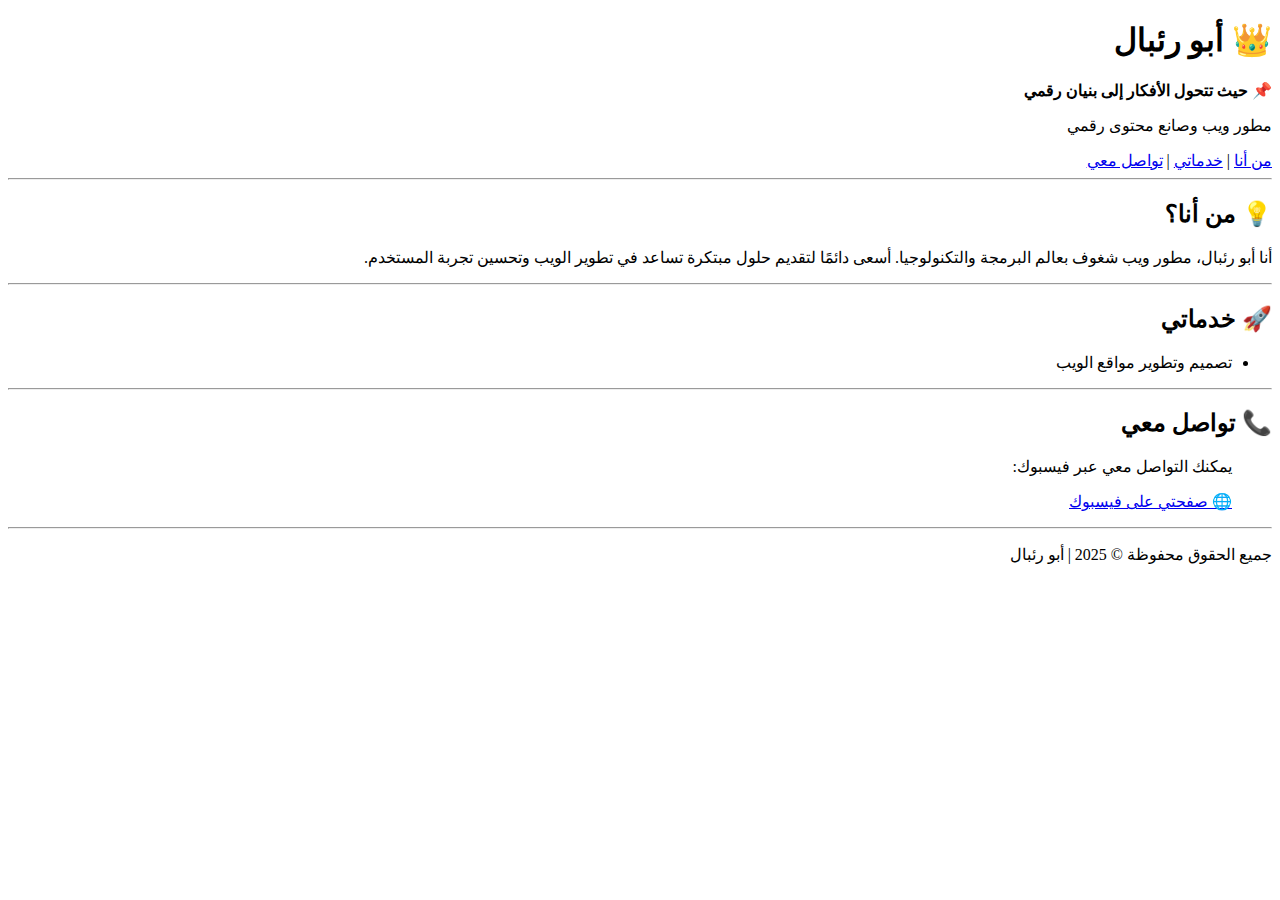
==== index.html @ edb610a1 "Update index.html" ====
<!DOCTYPE html>
<html lang="ar" dir="rtl">
<head>
    <meta charset="UTF-8">
    <meta name="keywords" content="Abu ribal, Abu ri'bal, أبو رئبال, أبو ريبال, برمجة, تطوير مواقع, HTML, مشاريع, GitHub Pages">
    <meta name="description" content="موقع أبو رئبال، استعرض مشاريعي وأعمالي في البرمجة وتطوير الويب.">
    <meta name="viewport" content="width=device-width, initial-scale=1.0">
    <meta name="description" content="صفحة تعريفية عن أبو رئبال">
    <title>أبو رئبال - الصفحة التعريفية</title>
</head>
<body>

    <!-- رأس الصفحة -->
    <header>
        <h1>👑 أبو رئبال</h1>
        <p><strong>📌 حيث تتحول الأفكار إلى بنيان رقمي</strong></p>
        <p>مطور ويب وصانع محتوى رقمي</p>
        <nav>
            <a href="#about">من أنا</a> | 
            <a href="#services">خدماتي</a> | 
            <a href="#contact">تواصل معي</a>
        </nav>
        <hr>
    </header>

    <!-- قسم التعريف -->
    <section id="about">
        <h2>💡 من أنا؟</h2>
        <p>أنا أبو رئبال، مطور ويب شغوف بعالم البرمجة والتكنولوجيا. أسعى دائمًا لتقديم حلول مبتكرة تساعد في تطوير الويب وتحسين تجربة المستخدم.</p>
    </section>

    <hr>

    <!-- قسم الخدمات -->
    <section id="services">
        <h2>🚀 خدماتي</h2>
        <ul>
            <li>تصميم وتطوير مواقع الويب</li>
        </ul>
    </section>

    <hr>

    <!-- قسم التواصل -->
    <section id="contact">
        <h2>📞 تواصل معي</h2>
        <ul>
            <p>يمكنك التواصل معي عبر فيسبوك:</p>
            <a href="https://www.facebook.com/AbuRibalDev" target="_blank">🌐 صفحتي على فيسبوك</a>
        </ul>
    </section>

    <hr>

    <!-- تذييل الصفحة -->
    <footer>
        <p>جميع الحقوق محفوظة &copy; 2025 | أبو رئبال</p>
    </footer>

</body>
</html>
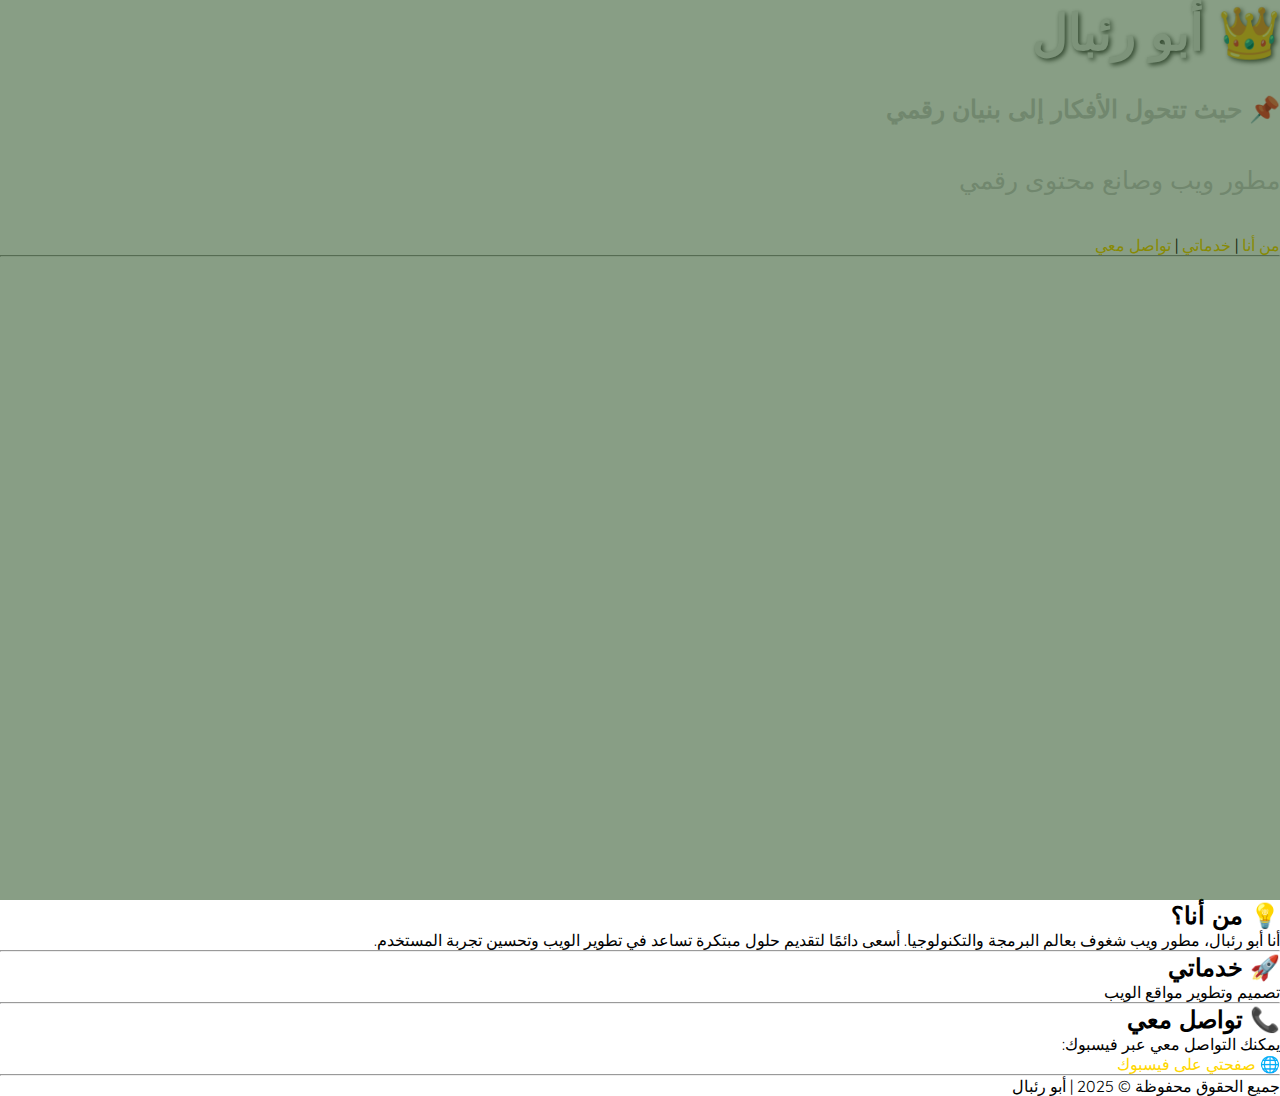
==== commit 18e9cef6: "Update index.html" ====
--- a/index.html
+++ b/index.html
@@ -5,7 +5,108 @@
     <meta name="keywords" content="Abu ribal, Abu ri'bal, أبو رئبال, أبو ريبال, برمجة, تطوير مواقع, HTML, مشاريع, GitHub Pages">
     <meta name="description" content="موقع أبو رئبال، استعرض مشاريعي وأعمالي في البرمجة وتطوير الويب.">
     <meta name="viewport" content="width=device-width, initial-scale=1.0">
+    <meta name="google-site-verification" content="D7hXa_2DkPLe0Oyf7oeEblVMeoApub_CiQ7QT9tOCLc" />
     <meta name="description" content="صفحة تعريفية عن أبو رئبال">
+
+    <style>
+        @import url('https://fonts.googleapis.com/css2?family=Poppins:ital,wght@0,100;0,200;0,300;0,400;0,500;0,600;0,700;0,800;0,900;1,100;1,200;1,300;1,400;1,500;1,600;1,700;1,800;1,900&family=Quicksand:wght@300..700&display=swap');
+
+* {
+    font-family: "Quicksand", sans-serif;
+    margin: 0;
+    padding: 0;
+    box-sizing: border-box;
+    scroll-behavior: smooth;
+}
+
+html {
+    scroll-behavior: smooth;
+}
+
+a {
+    text-decoration: none;
+    color: #FFD700;
+}
+
+ul {
+    list-style: none;
+}
+
+/* header start */
+/* navbar start */
+header {
+    height: 100vh;
+    background: url(./photo/home.jpg) center center/cover no-repeat;
+    position: relative;}
+header::before {
+    content: "";
+    width: 100%;
+    height: 100%;
+    position: absolute;
+    top: 0;
+    left: 0;
+    background: rgba(18, 61, 11, 0.5);
+}
+img::before {
+    content: "";
+    width: 100%;
+    height: 100%;
+    position: absolute;
+    top: 0;
+    left: 0;
+    background: rgba(18, 61, 11, 0.9);
+}
+nav * , .content * {
+    z-index: 10;
+}
+#navbar img {
+    height: 80px;
+    margin-left: 100px;
+    border-radius: 10%;
+    box-shadow: 5px 5px 15px rgba(0, 0, 0, 0.5);
+}
+#navbar {
+    height: 100px;
+    width: 100%;
+    align-items: center;
+    display: flex;
+    justify-content: space-between;
+}
+#navbar ul {
+    margin-right: 100px;
+    display: flex;
+}
+nav ul li a {
+    padding: 15px 25px;
+    font-weight: 800;
+}
+#navbar ul a:hover {
+    border-bottom: 3px solid #FFD700;
+}
+/* navbar end */
+
+/* content start */
+header .content {
+    display: flex;
+    flex-direction: column;
+    justify-content: center;
+    align-items: center;
+    height: 75%;
+}
+header h1 {
+    color:#E8E8E8;
+    font-size: 50px;
+    text-shadow: 2px 2px 5px rgba(0, 0, 0, 0.7);
+}
+header p {
+    color: #D1D1D1;
+    margin: 30px 0 40px;
+    font-size: 25px;
+}
+/* content end */
+
+/* header end */
+    </style>
     <title>أبو رئبال - الصفحة التعريفية</title>
 </head>
 <body>
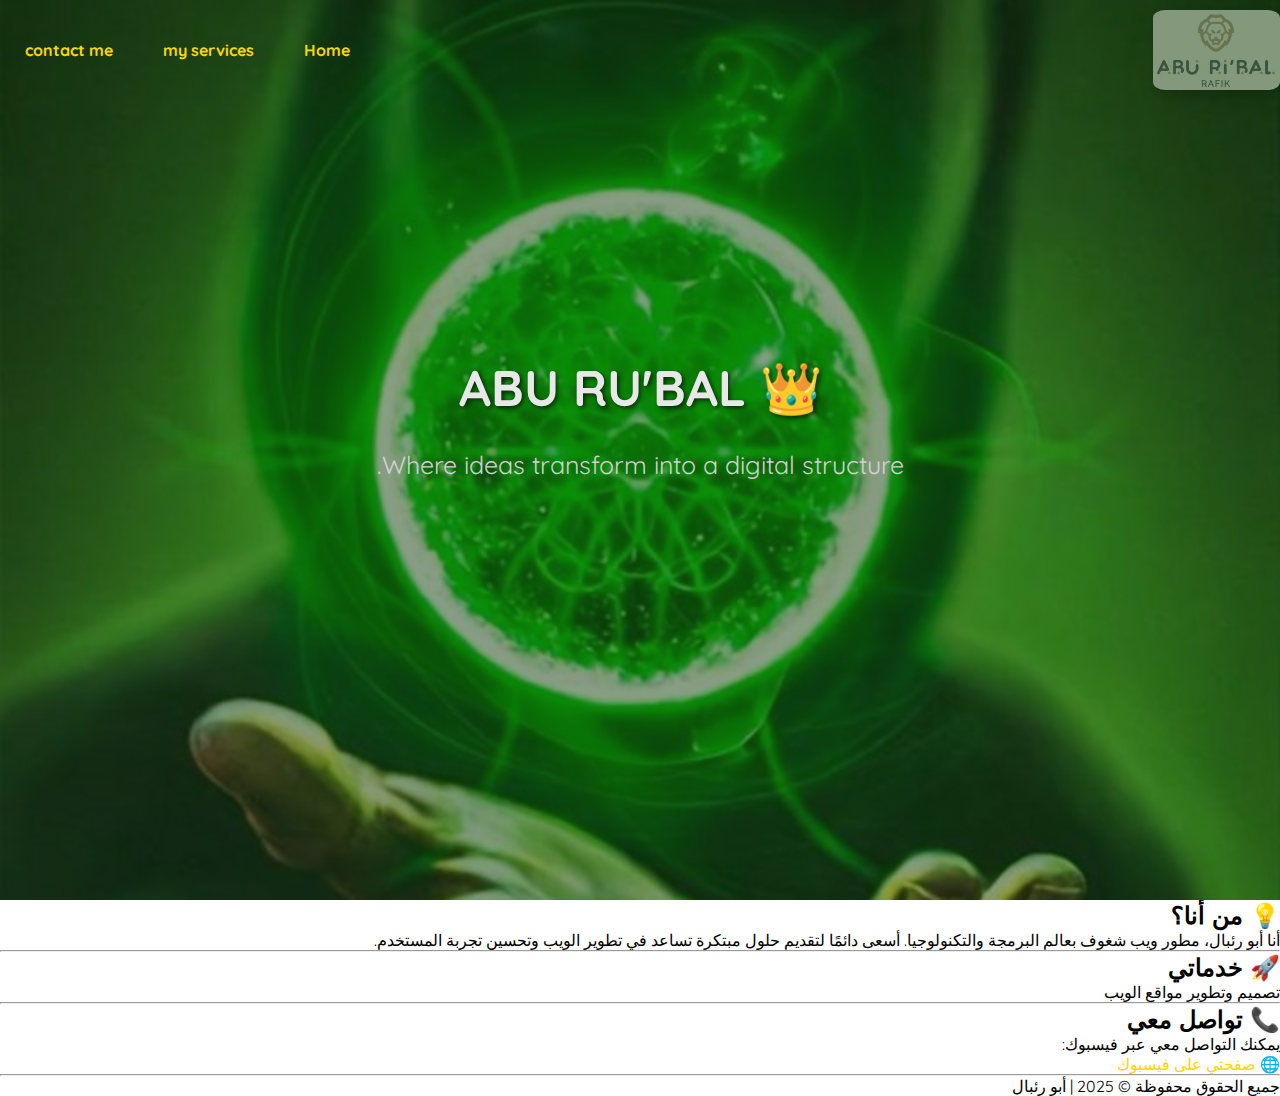
==== commit e82b5528: "Update index.html" ====
--- a/index.html
+++ b/index.html
@@ -111,18 +111,25 @@
 </head>
 <body>
 
-    <!-- رأس الصفحة -->
+    <!--header start-->
     <header>
-        <h1>👑 أبو رئبال</h1>
-        <p><strong>📌 حيث تتحول الأفكار إلى بنيان رقمي</strong></p>
-        <p>مطور ويب وصانع محتوى رقمي</p>
-        <nav>
-            <a href="#about">من أنا</a> | 
-            <a href="#services">خدماتي</a> | 
-            <a href="#contact">تواصل معي</a>
-        </nav>
-        <hr>
+        <div  id="navbar">
+            <img src="./photo/logo.jpg" alt="logo pesonel">
+            <nav>
+                    <ul>
+                        <li><a href="#home">Home</a></li>
+                        <li><a href="#me>Who Am I</a></li>
+                        <li><a href="#services">my services</a></li>
+                        <li><a href="#contact">contact me</a></li>
+                    </ul>
+            </nav>
+        </div>
+        <div class="content">
+            <h1>👑 ABU RU'BAL</h1>
+            <p>Where ideas transform into a digital structure.</p>
+        </div>
     </header>
+    <!--header end-->
 
     <!-- قسم التعريف -->
     <section id="about">
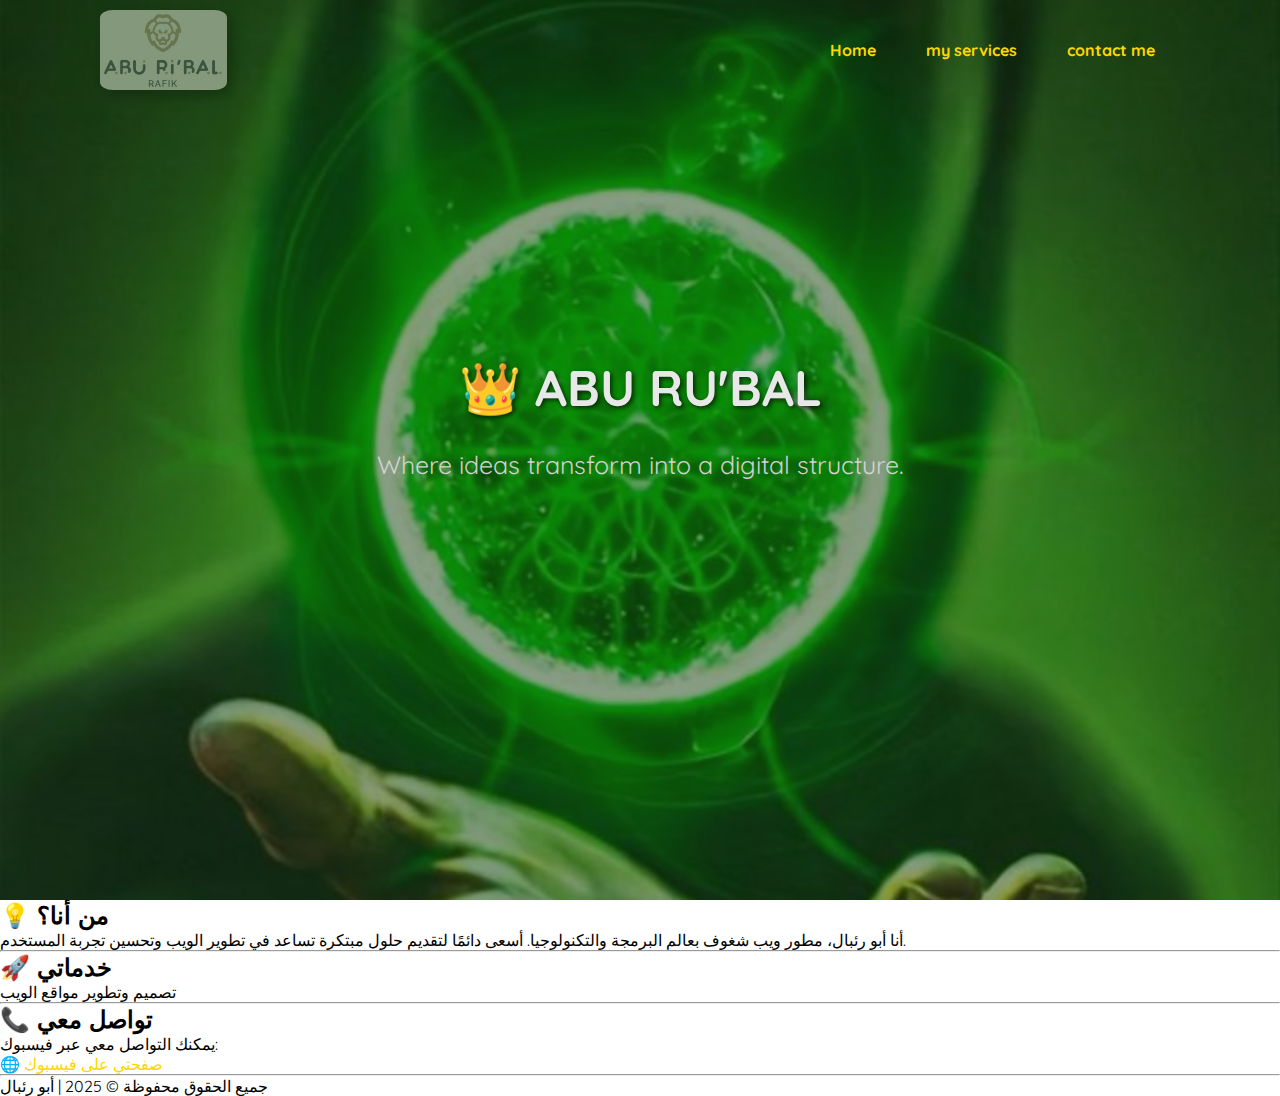
==== commit 2fd0e9b8: "Update index.html" ====
--- a/index.html
+++ b/index.html
@@ -1,5 +1,5 @@
 <!DOCTYPE html>
-<html lang="ar" dir="rtl">
+<html lang="ar">
 <head>
     <meta charset="UTF-8">
     <meta name="keywords" content="Abu ribal, Abu ri'bal, أبو رئبال, أبو ريبال, برمجة, تطوير مواقع, HTML, مشاريع, GitHub Pages">
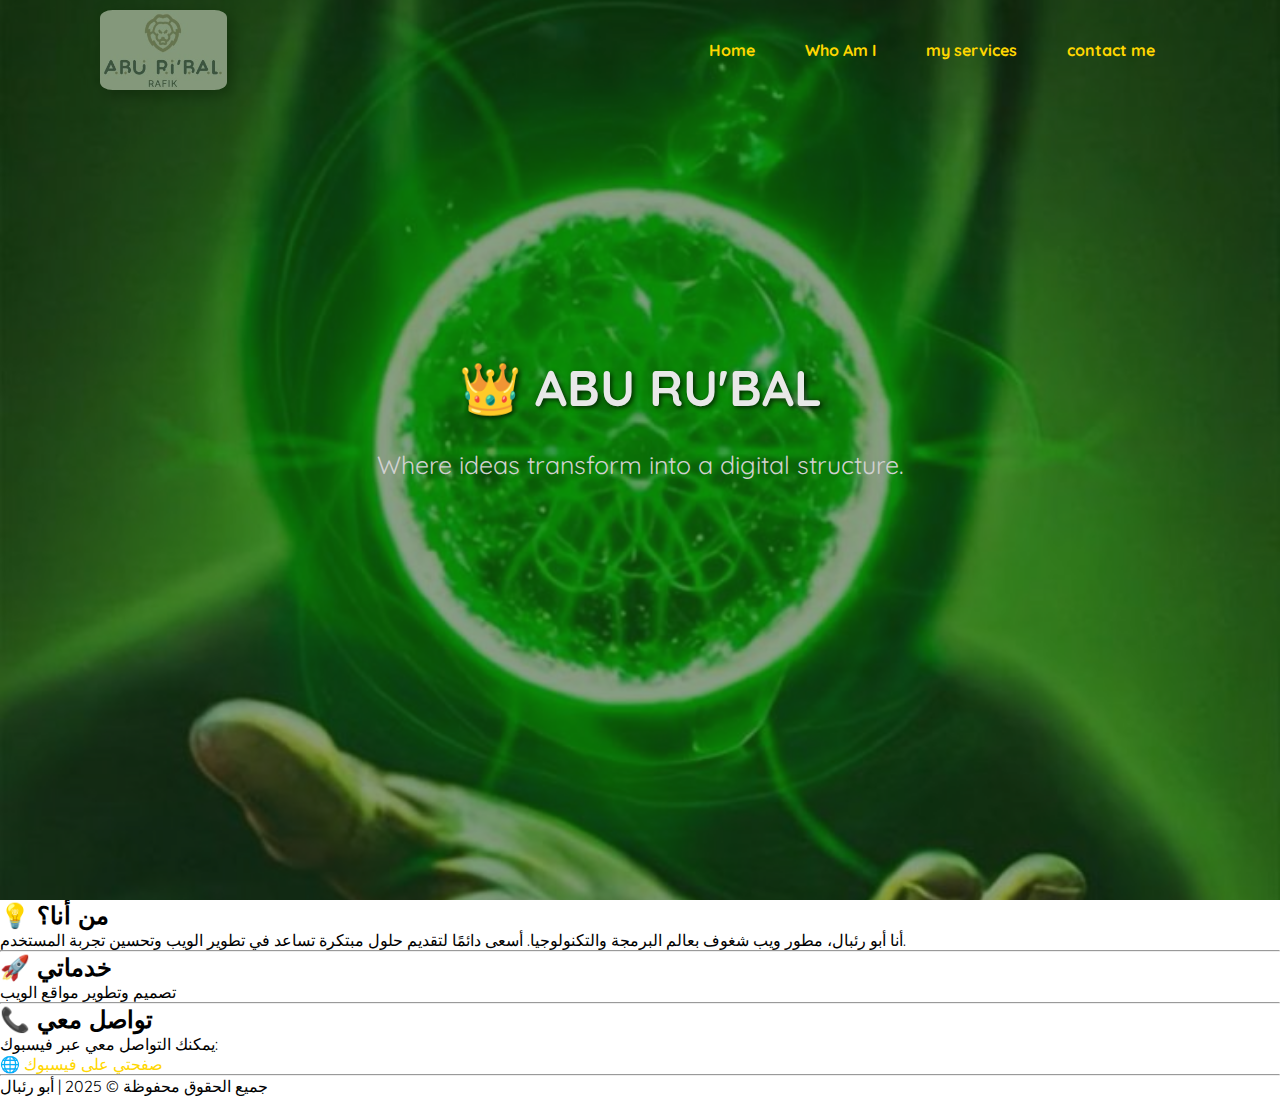
==== commit 8bdcd5a7: "Update index.html" ====
--- a/index.html
+++ b/index.html
@@ -118,7 +118,7 @@
             <nav>
                     <ul>
                         <li><a href="#home">Home</a></li>
-                        <li><a href="#me>Who Am I</a></li>
+                        <li><a href="#me">Who Am I</a></li>
                         <li><a href="#services">my services</a></li>
                         <li><a href="#contact">contact me</a></li>
                     </ul>
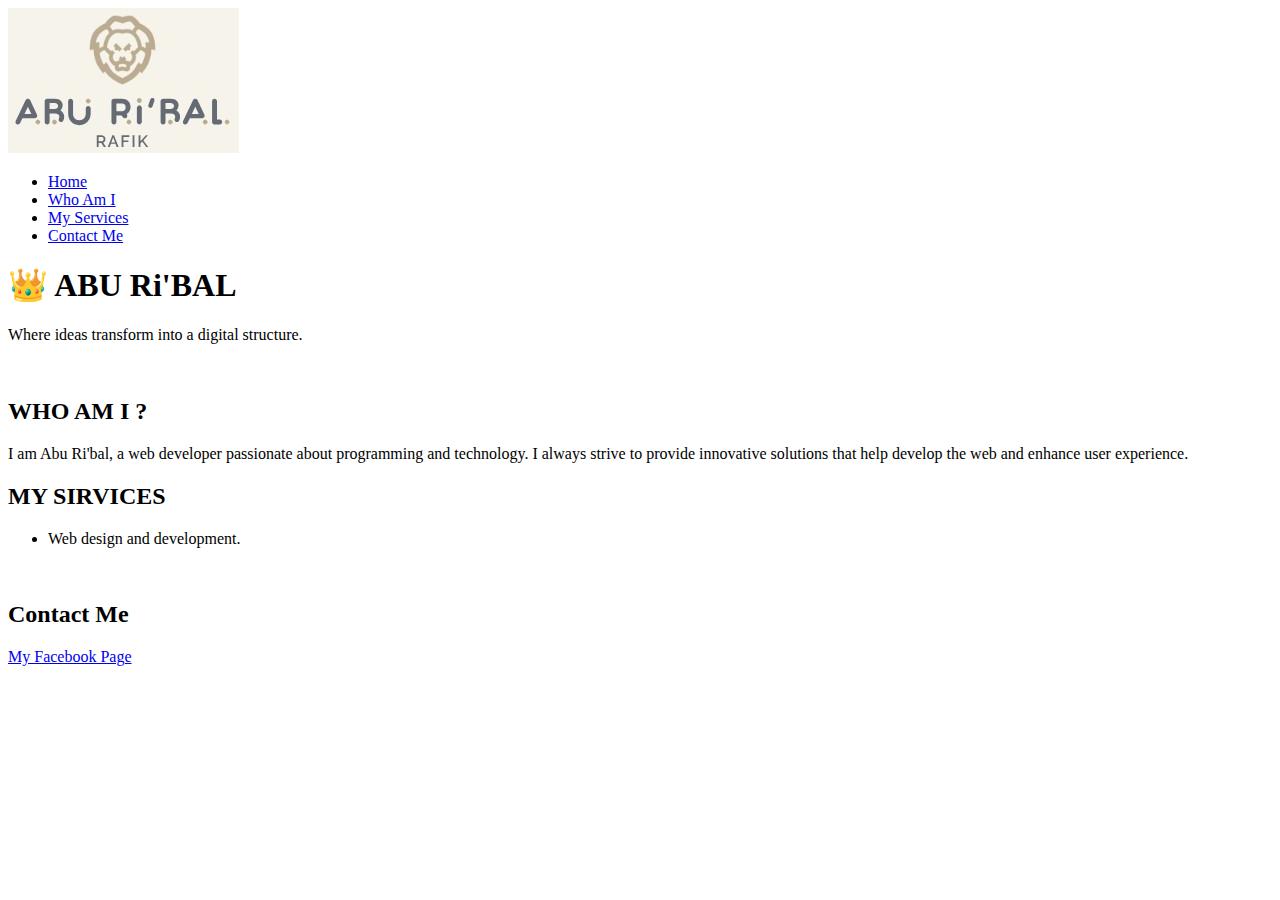
==== commit 753d55fa: "Update index.html" ====
--- a/index.html
+++ b/index.html
@@ -1,169 +1,92 @@
 <!DOCTYPE html>
-<html lang="ar">
+<html lang="en">
 <head>
     <meta charset="UTF-8">
-    <meta name="keywords" content="Abu ribal, Abu ri'bal, أبو رئبال, أبو ريبال, برمجة, تطوير مواقع, HTML, مشاريع, GitHub Pages">
-    <meta name="description" content="موقع أبو رئبال، استعرض مشاريعي وأعمالي في البرمجة وتطوير الويب.">
     <meta name="viewport" content="width=device-width, initial-scale=1.0">
     <meta name="google-site-verification" content="D7hXa_2DkPLe0Oyf7oeEblVMeoApub_CiQ7QT9tOCLc" />
-    <meta name="description" content="صفحة تعريفية عن أبو رئبال">
+    <meta name="description" content="موقع أبو رئبال، استعرض مشاريعي وأعمالي في البرمجة وتطوير الويب.">
+    <meta name="keywords" content="Abu ribal, Abu ri'bal, أبو رئبال, أبو ريبال
+    , مطور ويب, برمجة, تطوير مواقع, تصميم مواقع, HTML, CSS, JavaScript, مشاريع ويب, GitHub Pages
+    , مواقع احترافية, مواقع شخصية, سيرة ذاتية, مطور مستقل, فريلانسر, تعلم البرمجة,
+     تطوير الويب, UI/UX, تحسين تجربة المستخدم, Web Developer, Frontend, Backend, React, بوتات,
+    مشاريع برمجية, تعلم HTML, تعلم CSS, تحسين محركات البحث, SEO, مواقع متجاوبة, برمجة ويب, خدمات برمجية,
+     برمجة المواقع, تصميم الواجهات,
+     تجربة المستخدم, تطوير التطبيقات, مواقع سريعة,
+    استضافة المواقع, التسويق الرقمي, كود نظيف, Git, GitHub, فريلانسر عربي, أفضل المبرمجين, تطوير بوتات, مشاريع HTML,
+    مشاريع CSS, صفحات شخصية, مواقع مبرمجين,
+    مطور مواقع مستقل, تحسين الأداء, تصميم متجاوب, مواقع خفيفة, مواقع سريعة التحميل, صفحات ويب احترافية">
+    <meta name="author" content="Abu Ri'bal أبو رئبال">
 
-    <style>
-        @import url('https://fonts.googleapis.com/css2?family=Poppins:ital,wght@0,100;0,200;0,300;0,400;0,500;0,600;0,700;0,800;0,900;1,100;1,200;1,300;1,400;1,500;1,600;1,700;1,800;1,900&family=Quicksand:wght@300..700&display=swap');
+    <!--link font awesome-->
+    <link rel="stylesheet" href="https://cdnjs.cloudflare.com/ajax/libs/font-awesome/6.7.2/css/all.min.css">
 
-* {
-    font-family: "Quicksand", sans-serif;
-    margin: 0;
-    padding: 0;
-    box-sizing: border-box;
-    scroll-behavior: smooth;
-}
+    <!--link css-->
+    <link rel="stylesheet" href="./style.css">
 
-html {
-    scroll-behavior: smooth;
-}
-
-a {
-    text-decoration: none;
-    color: #FFD700;
-}
-
-ul {
-    list-style: none;
-}
-
-/* header start */
-/* navbar start */
-header {
-    height: 100vh;
-    background: url(./photo/home.jpg) center center/cover no-repeat;
-    position: relative;}
-header::before {
-    content: "";
-    width: 100%;
-    height: 100%;
-    position: absolute;
-    top: 0;
-    left: 0;
-    background: rgba(18, 61, 11, 0.5);
-}
-img::before {
-    content: "";
-    width: 100%;
-    height: 100%;
-    position: absolute;
-    top: 0;
-    left: 0;
-    background: rgba(18, 61, 11, 0.9);
-}
-nav * , .content * {
-    z-index: 10;
-}
-#navbar img {
-    height: 80px;
-    margin-left: 100px;
-    border-radius: 10%;
-    box-shadow: 5px 5px 15px rgba(0, 0, 0, 0.5);
-}
-#navbar {
-    height: 100px;
-    width: 100%;
-    align-items: center;
-    display: flex;
-    justify-content: space-between;
-}
-#navbar ul {
-    margin-right: 100px;
-    display: flex;
-}
-nav ul li a {
-    padding: 15px 25px;
-    font-weight: 800;
-}
-#navbar ul a:hover {
-    border-bottom: 3px solid #FFD700;
-}
-/* navbar end */
-
-/* content start */
-header .content {
-    display: flex;
-    flex-direction: column;
-    justify-content: center;
-    align-items: center;
-    height: 75%;
-}
-header h1 {
-    color:#E8E8E8;
-    font-size: 50px;
-    text-shadow: 2px 2px 5px rgba(0, 0, 0, 0.7);
-}
-header p {
-    color: #D1D1D1;
-    margin: 30px 0 40px;
-    font-size: 25px;
-}
-/* content end */
-
-/* header end */
-    </style>
-    <title>أبو رئبال - الصفحة التعريفية</title>
+    <title>أبو رئبال | تطوير مواقع ويب احترافية</title>
 </head>
 <body>
-
+    
     <!--header start-->
     <header>
         <div  id="navbar">
-            <img src="./photo/logo.jpg" alt="logo pesonel">
+            <img  id="home" src="./photo/logo.jpg" alt="logo pesonel">
             <nav>
                     <ul>
                         <li><a href="#home">Home</a></li>
                         <li><a href="#me">Who Am I</a></li>
-                        <li><a href="#services">my services</a></li>
-                        <li><a href="#contact">contact me</a></li>
+                        <li><a href="#services">My Services</a></li>
+                        <li><a href="#contact">Contact Me</a></li>
                     </ul>
             </nav>
         </div>
-        <div class="content">
-            <h1>👑 ABU RU'BAL</h1>
+        <div class="slogan">
+            <h1>👑 ABU Ri'BAL</h1>
             <p>Where ideas transform into a digital structure.</p>
         </div>
     </header>
     <!--header end-->
+    <!--me start-->
+    <div id="me" class="me">
+        <div  class="a-me">
 
-    <!-- قسم التعريف -->
-    <section id="about">
-        <h2>💡 من أنا؟</h2>
-        <p>أنا أبو رئبال، مطور ويب شغوف بعالم البرمجة والتكنولوجيا. أسعى دائمًا لتقديم حلول مبتكرة تساعد في تطوير الويب وتحسين تجربة المستخدم.</p>
-    </section>
+            <img src="./photo/me.jpg" alt="">
+        </div>
+        <div class="b-me">
+            <h2>WHO AM I ?</h2>
+            <p>I am <span>Abu Ri'bal</span>, a web developer passionate
+                about programming and technology. I always
+                strive to provide innovative solutions that
+                help develop the web and enhance user
+                experience.</p>
+        </div>
+        
+    </div>
 
-    <hr>
+    <!--me end-->
 
-    <!-- قسم الخدمات -->
-    <section id="services">
-        <h2>🚀 خدماتي</h2>
-        <ul>
-            <li>تصميم وتطوير مواقع الويب</li>
-        </ul>
-    </section>
-
-    <hr>
-
-    <!-- قسم التواصل -->
-    <section id="contact">
-        <h2>📞 تواصل معي</h2>
-        <ul>
-            <p>يمكنك التواصل معي عبر فيسبوك:</p>
-            <a href="https://www.facebook.com/AbuRibalDev" target="_blank">🌐 صفحتي على فيسبوك</a>
-        </ul>
-    </section>
-
-    <hr>
-
-    <!-- تذييل الصفحة -->
-    <footer>
-        <p>جميع الحقوق محفوظة &copy; 2025 | أبو رئبال</p>
-    </footer>
+    <!--services start-->
+    <div id="services" class="services">
+        <div class="a-serv">
+            <h2>MY SIRVICES</h2>
+            <ul>
+                <li><p>Web design and development.</p></li>
+            </ul>
+        </div>
+        <div class="b-serv">
+            <img src="./photo/services.jpg" alt="">
+        </div>
+    </div>
+    <!--services end-->
+    <!--contact start-->
+    <div id="contact" class="contact">
+        <h2>Contact Me</h2>
+        <div class="link-f">
+             <a href="https://www.facebook.com/AbuRibalDev" target="_blank">My Facebook Page</a>
+             <a href="https://www.facebook.com/AbuRibalDev" target="_blank"><img src="./photo/facebook.jpg" alt=""></a>
+        </div>
+    </div>
+    <!--contact end-->
 
 </body>
 </html>
